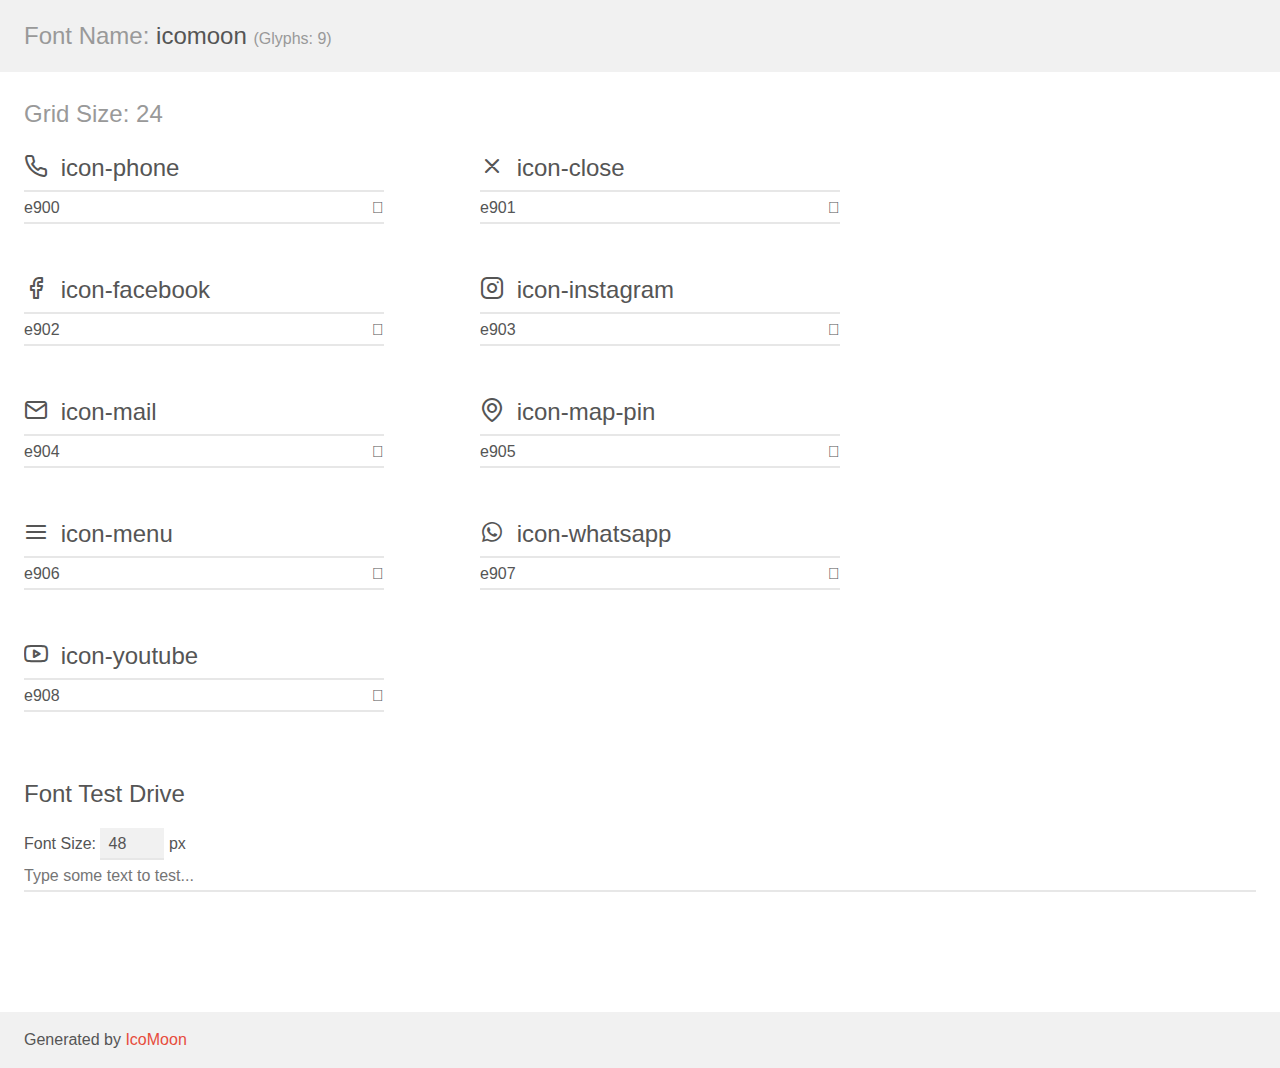
==== assets/fonts/demo.html @ ac66226a "importando icones" ====
<!doctype html>
<html>
<head>
    <meta charset="utf-8">
    <title>IcoMoon Demo</title>
    <meta name="description" content="An Icon Font Generated By IcoMoon.io">
    <meta name="viewport" content="width=device-width, initial-scale=1">
    <link rel="stylesheet" href="demo-files/demo.css">
    <link rel="stylesheet" href="style.css"></head>
<body>
    <div class="bgc1 clearfix">
        <h1 class="mhmm mvm"><span class="fgc1">Font Name:</span> icomoon <small class="fgc1">(Glyphs:&nbsp;9)</small></h1>
    </div>
    <div class="clearfix mhl ptl">
        <h1 class="mvm mtn fgc1">Grid Size: 24</h1>
        <div class="glyph fs1">
            <div class="clearfix bshadow0 pbs">
                <span class="icon-phone"></span>
                <span class="mls"> icon-phone</span>
            </div>
            <fieldset class="fs0 size1of1 clearfix hidden-false">
                <input type="text" readonly value="e900" class="unit size1of2" />
                <input type="text" maxlength="1" readonly value="&#xe900;" class="unitRight size1of2 talign-right" />
            </fieldset>
            <div class="fs0 bshadow0 clearfix hidden-true">
                <span class="unit pvs fgc1">liga: </span>
                <input type="text" readonly value="" class="liga unitRight" />
            </div>
        </div>
        <div class="glyph fs1">
            <div class="clearfix bshadow0 pbs">
                <span class="icon-close"></span>
                <span class="mls"> icon-close</span>
            </div>
            <fieldset class="fs0 size1of1 clearfix hidden-false">
                <input type="text" readonly value="e901" class="unit size1of2" />
                <input type="text" maxlength="1" readonly value="&#xe901;" class="unitRight size1of2 talign-right" />
            </fieldset>
            <div class="fs0 bshadow0 clearfix hidden-true">
                <span class="unit pvs fgc1">liga: </span>
                <input type="text" readonly value="" class="liga unitRight" />
            </div>
        </div>
        <div class="glyph fs1">
            <div class="clearfix bshadow0 pbs">
                <span class="icon-facebook"></span>
                <span class="mls"> icon-facebook</span>
            </div>
            <fieldset class="fs0 size1of1 clearfix hidden-false">
                <input type="text" readonly value="e902" class="unit size1of2" />
                <input type="text" maxlength="1" readonly value="&#xe902;" class="unitRight size1of2 talign-right" />
            </fieldset>
            <div class="fs0 bshadow0 clearfix hidden-true">
                <span class="unit pvs fgc1">liga: </span>
                <input type="text" readonly value="" class="liga unitRight" />
            </div>
        </div>
        <div class="glyph fs1">
            <div class="clearfix bshadow0 pbs">
                <span class="icon-instagram"></span>
                <span class="mls"> icon-instagram</span>
            </div>
            <fieldset class="fs0 size1of1 clearfix hidden-false">
                <input type="text" readonly value="e903" class="unit size1of2" />
                <input type="text" maxlength="1" readonly value="&#xe903;" class="unitRight size1of2 talign-right" />
            </fieldset>
            <div class="fs0 bshadow0 clearfix hidden-true">
                <span class="unit pvs fgc1">liga: </span>
                <input type="text" readonly value="" class="liga unitRight" />
            </div>
        </div>
        <div class="glyph fs1">
            <div class="clearfix bshadow0 pbs">
                <span class="icon-mail"></span>
                <span class="mls"> icon-mail</span>
            </div>
            <fieldset class="fs0 size1of1 clearfix hidden-false">
                <input type="text" readonly value="e904" class="unit size1of2" />
                <input type="text" maxlength="1" readonly value="&#xe904;" class="unitRight size1of2 talign-right" />
            </fieldset>
            <div class="fs0 bshadow0 clearfix hidden-true">
                <span class="unit pvs fgc1">liga: </span>
                <input type="text" readonly value="" class="liga unitRight" />
            </div>
        </div>
        <div class="glyph fs1">
            <div class="clearfix bshadow0 pbs">
                <span class="icon-map-pin"></span>
                <span class="mls"> icon-map-pin</span>
            </div>
            <fieldset class="fs0 size1of1 clearfix hidden-false">
                <input type="text" readonly value="e905" class="unit size1of2" />
                <input type="text" maxlength="1" readonly value="&#xe905;" class="unitRight size1of2 talign-right" />
            </fieldset>
            <div class="fs0 bshadow0 clearfix hidden-true">
                <span class="unit pvs fgc1">liga: </span>
                <input type="text" readonly value="" class="liga unitRight" />
            </div>
        </div>
        <div class="glyph fs1">
            <div class="clearfix bshadow0 pbs">
                <span class="icon-menu"></span>
                <span class="mls"> icon-menu</span>
            </div>
            <fieldset class="fs0 size1of1 clearfix hidden-false">
                <input type="text" readonly value="e906" class="unit size1of2" />
                <input type="text" maxlength="1" readonly value="&#xe906;" class="unitRight size1of2 talign-right" />
            </fieldset>
            <div class="fs0 bshadow0 clearfix hidden-true">
                <span class="unit pvs fgc1">liga: </span>
                <input type="text" readonly value="" class="liga unitRight" />
            </div>
        </div>
        <div class="glyph fs1">
            <div class="clearfix bshadow0 pbs">
                <span class="icon-whatsapp"></span>
                <span class="mls"> icon-whatsapp</span>
            </div>
            <fieldset class="fs0 size1of1 clearfix hidden-false">
                <input type="text" readonly value="e907" class="unit size1of2" />
                <input type="text" maxlength="1" readonly value="&#xe907;" class="unitRight size1of2 talign-right" />
            </fieldset>
            <div class="fs0 bshadow0 clearfix hidden-true">
                <span class="unit pvs fgc1">liga: </span>
                <input type="text" readonly value="" class="liga unitRight" />
            </div>
        </div>
        <div class="glyph fs1">
            <div class="clearfix bshadow0 pbs">
                <span class="icon-youtube"></span>
                <span class="mls"> icon-youtube</span>
            </div>
            <fieldset class="fs0 size1of1 clearfix hidden-false">
                <input type="text" readonly value="e908" class="unit size1of2" />
                <input type="text" maxlength="1" readonly value="&#xe908;" class="unitRight size1of2 talign-right" />
            </fieldset>
            <div class="fs0 bshadow0 clearfix hidden-true">
                <span class="unit pvs fgc1">liga: </span>
                <input type="text" readonly value="" class="liga unitRight" />
            </div>
        </div>
    </div>

    <!--[if gt IE 8]><!-->
    <div class="mhl clearfix mbl">
        <h1>Font Test Drive</h1>
        <label>
            Font Size: <input id="fontSize" type="number" class="textbox0 mbm"
            min="8" value="48" />
            px
        </label>
        <input id="testText" type="text" class="phl size1of1 mvl"
        placeholder="Type some text to test..." value=""/>
        <div id="testDrive" class="icon-" style="font-family: icomoon">&nbsp;
        </div>
    </div>
    <!--<![endif]-->
    <div class="bgc1 clearfix">
        <p class="mhl">Generated by <a href="https://icomoon.io/app">IcoMoon</a></p>
    </div>

    <script src="demo-files/demo.js"></script>
</body>
</html>
---- assets/fonts/demo-files/demo.css ----
body {
  padding: 0;
  margin: 0;
  font-family: sans-serif;
  font-size: 1em;
  line-height: 1.5;
  color: #555;
  background: #fff;
}
h1 {
  font-size: 1.5em;
  font-weight: normal;
}
small {
  font-size: .66666667em;
}
a {
  color: #e74c3c;
  text-decoration: none;
}
a:hover, a:focus {
  box-shadow: 0 1px #e74c3c;
}
.bshadow0, input {
  box-shadow: inset 0 -2px #e7e7e7;
}
input:hover {
  box-shadow: inset 0 -2px #ccc;
}
input, fieldset {
  font-family: sans-serif;
  font-size: 1em;
  margin: 0;
  padding: 0;
  border: 0;
}
input {
  color: inherit;
  line-height: 1.5;
  height: 1.5em;
  padding: .25em 0;
}
input:focus {
  outline: none;
  box-shadow: inset 0 -2px #449fdb;
}
.glyph {
  font-size: 16px;
  width: 15em;
  padding-bottom: 1em;
  margin-right: 4em;
  margin-bottom: 1em;
  float: left;
  overflow: hidden;
}
.liga {
  width: 80%;
  width: calc(100% - 2.5em);
}
.talign-right {
  text-align: right;
}
.talign-center {
  text-align: center;
}
.bgc1 {
  background: #f1f1f1;
}
.fgc1 {
  color: #999;
}
.fgc0 {
  color: #000;
}
p {
  margin-top: 1em;
  margin-bottom: 1em;
}
.mvm {
  margin-top: .75em;
  margin-bottom: .75em;
}
.mtn {
  margin-top: 0;
}
.mtl, .mal {
  margin-top: 1.5em;
}
.mbl, .mal {
  margin-bottom: 1.5em;
}
.mal, .mhl {
  margin-left: 1.5em;
  margin-right: 1.5em;
}
.mhmm {
  margin-left: 1em;
  margin-right: 1em;
}
.mls {
  margin-left: .25em;
}
.ptl {
  padding-top: 1.5em;
}
.pbs, .pvs {
  padding-bottom: .25em;
}
.pvs, .pts {
  padding-top: .25em;
}
.unit {
  float: left;
}
.unitRight {
  float: right;
}
.size1of2 {
  width: 50%;
}
.size1of1 {
  width: 100%;
}
.clearfix:before, .clearfix:after {
  content: " ";
  display: table;
}
.clearfix:after {
  clear: both;
}
.hidden-true {
  display: none;
}
.textbox0 {
  width: 3em;
  background: #f1f1f1;
  padding: .25em .5em;
  line-height: 1.5;
  height: 1.5em;
}
#testDrive {
  display: block;
  padding-top: 24px;
  line-height: 1.5;
}
.fs0 {
  font-size: 16px;
}
.fs1 {
  font-size: 24px;
}
---- assets/fonts/style.css ----
@font-face {
  font-family: 'icomoon';
  src:  url('fonts/icomoon.eot?4onuxf');
  src:  url('fonts/icomoon.eot?4onuxf#iefix') format('embedded-opentype'),
    url('fonts/icomoon.ttf?4onuxf') format('truetype'),
    url('fonts/icomoon.woff?4onuxf') format('woff'),
    url('fonts/icomoon.svg?4onuxf#icomoon') format('svg');
  font-weight: normal;
  font-style: normal;
  font-display: block;
}

[class^="icon-"], [class*=" icon-"] {
  /* use !important to prevent issues with browser extensions that change fonts */
  font-family: 'icomoon' !important;
  speak: never;
  font-style: normal;
  font-weight: normal;
  font-variant: normal;
  text-transform: none;
  line-height: 1;

  /* Better Font Rendering =========== */
  -webkit-font-smoothing: antialiased;
  -moz-osx-font-smoothing: grayscale;
}

.icon-phone:before {
  content: "\e900";
}
.icon-close:before {
  content: "\e901";
}
.icon-facebook:before {
  content: "\e902";
}
.icon-instagram:before {
  content: "\e903";
}
.icon-mail:before {
  content: "\e904";
}
.icon-map-pin:before {
  content: "\e905";
}
.icon-menu:before {
  content: "\e906";
}
.icon-whatsapp:before {
  content: "\e907";
}
.icon-youtube:before {
  content: "\e908";
}
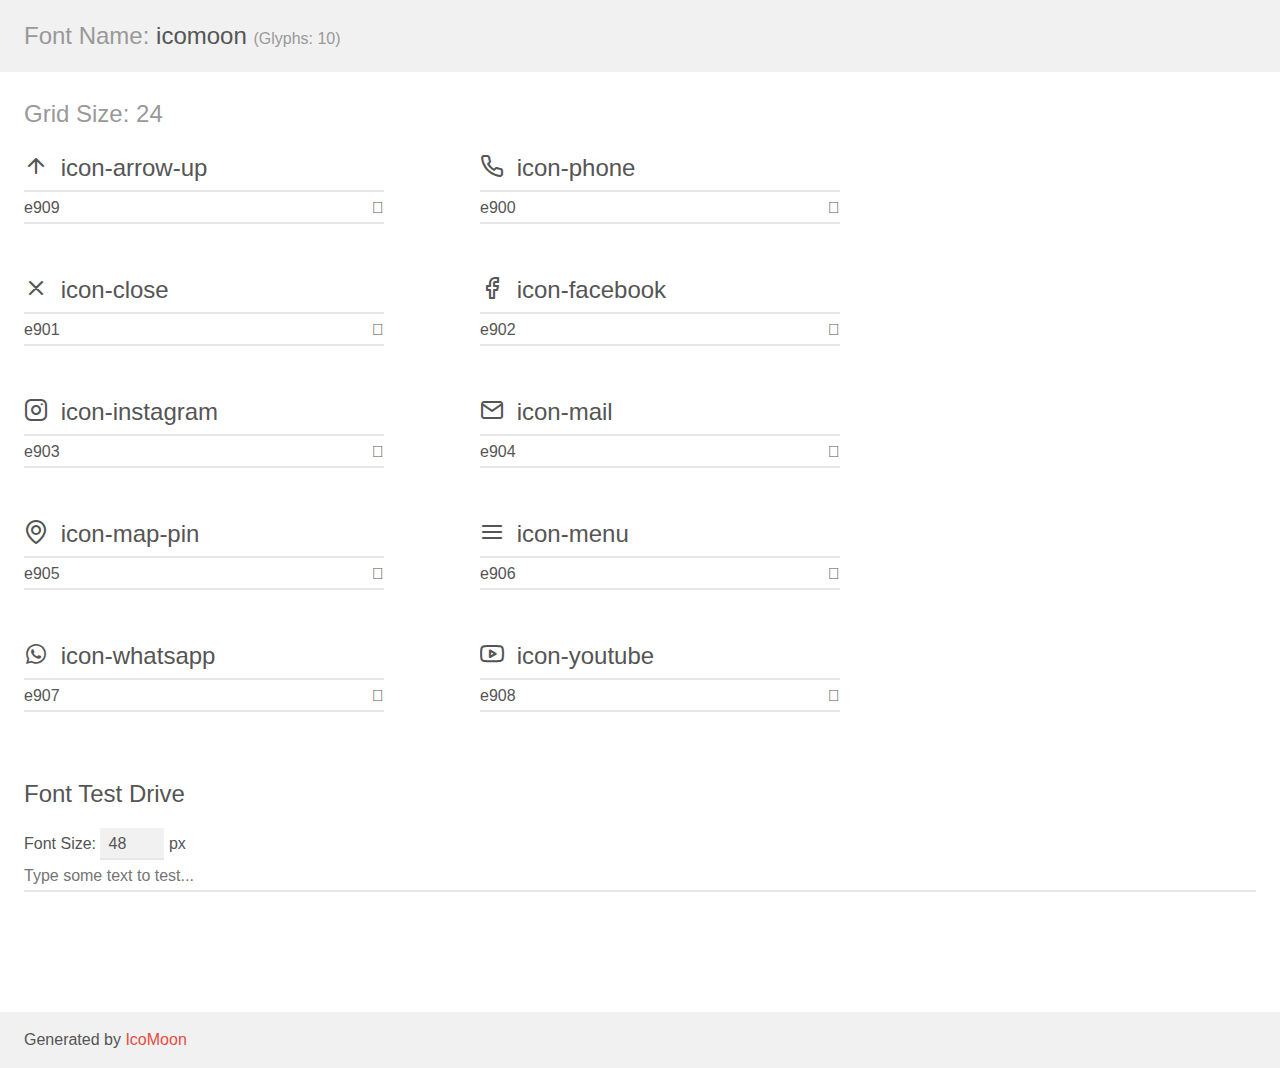
==== commit c5308825: "novo pack de icones" ====
--- a/assets/fonts/demo.html
+++ b/assets/fonts/demo.html
@@ -9,10 +9,24 @@
     <link rel="stylesheet" href="style.css"></head>
 <body>
     <div class="bgc1 clearfix">
-        <h1 class="mhmm mvm"><span class="fgc1">Font Name:</span> icomoon <small class="fgc1">(Glyphs:&nbsp;9)</small></h1>
+        <h1 class="mhmm mvm"><span class="fgc1">Font Name:</span> icomoon <small class="fgc1">(Glyphs:&nbsp;10)</small></h1>
     </div>
     <div class="clearfix mhl ptl">
         <h1 class="mvm mtn fgc1">Grid Size: 24</h1>
+        <div class="glyph fs1">
+            <div class="clearfix bshadow0 pbs">
+                <span class="icon-arrow-up"></span>
+                <span class="mls"> icon-arrow-up</span>
+            </div>
+            <fieldset class="fs0 size1of1 clearfix hidden-false">
+                <input type="text" readonly value="e909" class="unit size1of2" />
+                <input type="text" maxlength="1" readonly value="&#xe909;" class="unitRight size1of2 talign-right" />
+            </fieldset>
+            <div class="fs0 bshadow0 clearfix hidden-true">
+                <span class="unit pvs fgc1">liga: </span>
+                <input type="text" readonly value="" class="liga unitRight" />
+            </div>
+        </div>
         <div class="glyph fs1">
             <div class="clearfix bshadow0 pbs">
                 <span class="icon-phone"></span>
--- a/assets/fonts/style.css
+++ b/assets/fonts/style.css
@@ -1,10 +1,10 @@
 @font-face {
   font-family: 'icomoon';
-  src:  url('fonts/icomoon.eot?4onuxf');
-  src:  url('fonts/icomoon.eot?4onuxf#iefix') format('embedded-opentype'),
-    url('fonts/icomoon.ttf?4onuxf') format('truetype'),
-    url('fonts/icomoon.woff?4onuxf') format('woff'),
-    url('fonts/icomoon.svg?4onuxf#icomoon') format('svg');
+  src:  url('fonts/icomoon.eot?ohkjtv');
+  src:  url('fonts/icomoon.eot?ohkjtv#iefix') format('embedded-opentype'),
+    url('fonts/icomoon.ttf?ohkjtv') format('truetype'),
+    url('fonts/icomoon.woff?ohkjtv') format('woff'),
+    url('fonts/icomoon.svg?ohkjtv#icomoon') format('svg');
   font-weight: normal;
   font-style: normal;
   font-display: block;
@@ -25,6 +25,9 @@
   -moz-osx-font-smoothing: grayscale;
 }
 
+.icon-arrow-up:before {
+  content: "\e909";
+}
 .icon-phone:before {
   content: "\e900";
 }
